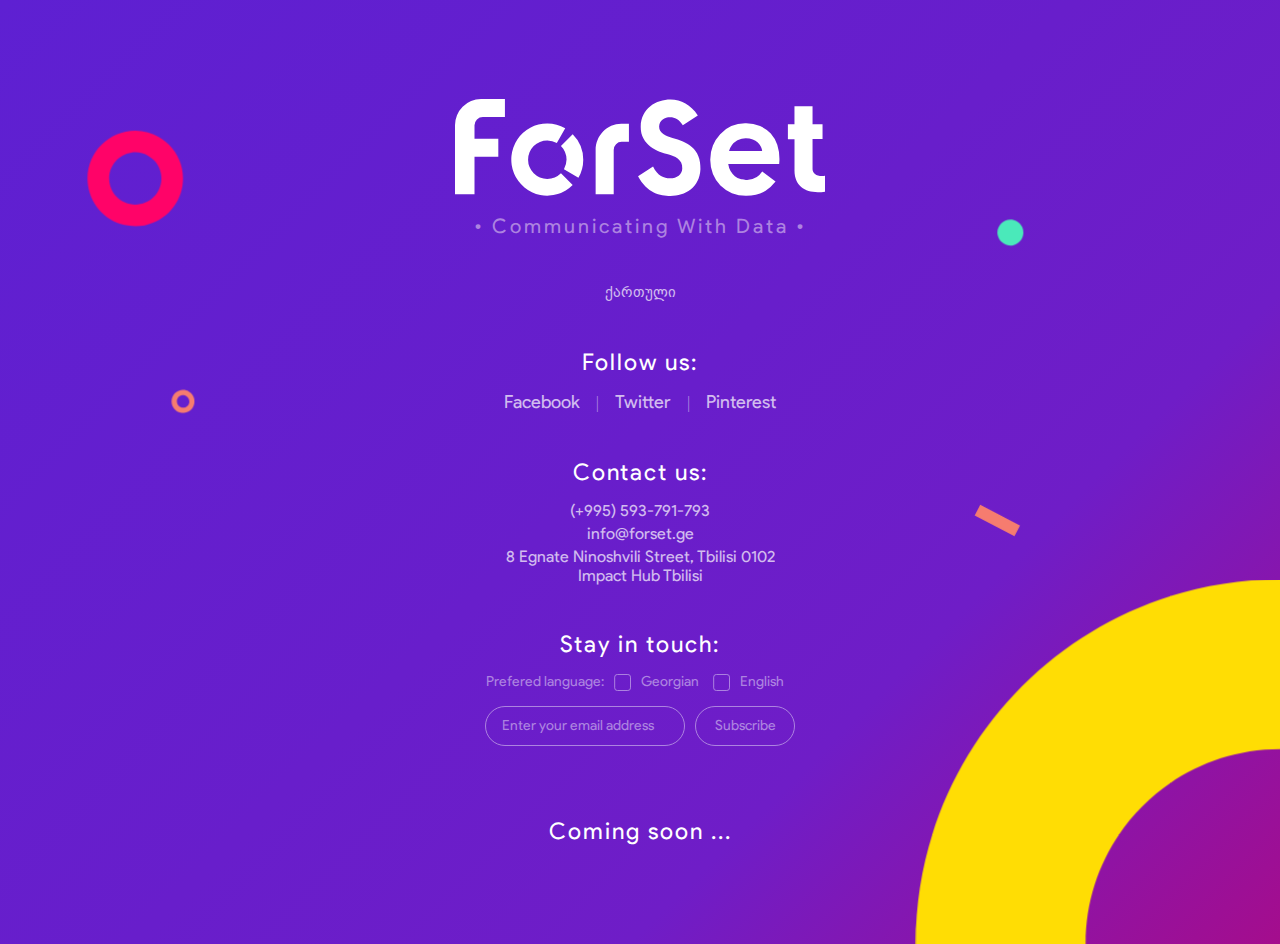
==== en/index.html @ 380f02e7 "ForSet.ge landing page" ====
<!DOCTYPE html>
<html lang="en">
  <head>
    <meta charset="utf-8">
    <meta http-equiv="X-UA-Compatible" content="IE=Edge,chrome=1">
    <meta name="viewport" content="width=device-width, initial-scale=1.0">
    <title>ForSet | Data Communication: Innovative. Effective. Simple.</title>

    <meta property="og:title" content="ForSet | Data Communication: Innovative. Effective. Simple.">
    <meta property="og:description" content="ForSet is a non-governmental, non-profit, civic tech organization specializing in effective communications for social issues using data, design, and technology. We do storytelling, advocacy campaigns, educational programmes, and open source tools." />
    <meta name="description" content="ForSet is a non-governmental, non-profit, civic tech organization specializing in effective communications for social issues using data, design, and technology. We do storytelling, advocacy campaigns, educational programmes, and open source tools.">
    <meta property="og:type" content="website" />
    <meta property="og:url" content="https://forset.ge/" />
    <meta property="og:site_name" content="ForSet" />
    <meta property="og:image" content="https://forset.ge/assets/images/share.png" />


    <meta http-equiv="cache-control" content="max-age=0" />
    <meta http-equiv="cache-control" content="no-cache" />
    <meta http-equiv="expires" content="0" />
    <meta http-equiv="expires" content="Tue, 01 Jan 1980 1:00:00 GMT" />
    <meta http-equiv="pragma" content="no-cache" />

    <link rel="shortcut icon" href="../assets/images/favicon.ico">

    <link rel="stylesheet" href="../assets/css/reset.css">
    <link rel="stylesheet" href="../assets/css/main.css?v=1.0">
    <link rel="stylesheet" type="text/css" href="../assets/css/circular_progress_button_component.css" />
    <script src="../assets/js/modernizr.custom.js"></script>
  </head>

  <body>
    <div class="app">
      <div id="scene" class="bg">
        <svg viewBox="0 0 1920 1080">
          <g class="layer" data-depth="0.1">
            <g class="move">
              <rect x="1487.1" y="747.1" transform="matrix(0.4638 -0.8859 0.8859 0.4638 110.5339 1744.0428)" fill="#F67C6F" width="18" height="67.2"/>
            </g>
          </g>
          <g class="layer" data-depth="0.2">
            <g class="move move1s">
              <path fill="#F67C6F" d="M286.8,589.9c-1.1-1.1-2.3-2-3.6-2.7c-2.5-1.5-5.4-2.3-8.6-2.3c-9.5,0-17.2,7.7-17.2,17.1c0,0.2,0,0.5,0,0.7   c0,0.1,0,0.1,0,0.2c0,0,0,0,0,0.1c0.4,7.7,5.9,14.1,13.2,15.8c1.3,0.3,2.6,0.4,3.9,0.4l0,0c1.2,0,2.3-0.1,3.4-0.3   c7.6-1.5,13.3-8,13.7-15.9l0,0c0-0.1,0-0.2,0-0.3c0-0.2,0-0.4,0-0.6C291.9,597.3,289.9,593,286.8,589.9z M274.7,611.5   c-5.2,0-9.4-4.2-9.4-9.4c0-4.7,3.5-8.6,8-9.3c0.5-0.1,1-0.1,1.4-0.1l0,0c0.8,0,1.6,0.1,2.4,0.4c0.8,0.2,1.5,0.5,2.2,0.9   s1.4,0.9,1.9,1.5c1.7,1.7,2.8,4.1,2.8,6.7C284.1,607.2,279.9,611.5,274.7,611.5z"/>
            </g>
          </g>
          <g class="layer" data-depth="0.2">
            <g class="move move2s">
              <path fill="#4AE9BA" d="M1529.3,335c-1.2-1.2-2.5-2.2-4-3.1c-2.9-1.6-6.2-2.6-9.7-2.6c-10.7,0-19.4,8.7-19.5,19.4c0,0.3,0,0.5,0,0.8   c0,0.1,0,0.2,0,0.2v0.1c0.5,8.7,6.7,15.9,15,17.9c1.4,0.3,2.9,0.5,4.5,0.5l0,0c1.3,0,2.6-0.1,3.9-0.3c8.6-1.7,15.1-9.1,15.5-18.1   l0,0c0-0.1,0-0.2,0-0.3c0-0.2,0-0.5,0-0.7C1535.1,343.4,1532.9,338.5,1529.3,335z"/>
            </g>
          </g>
          <g class="layer" data-depth="0.1">
            <g class="move move3s">
              <path fill="#FF0368" d="M253.4,217c-4.4-4.4-9.4-8.2-14.8-11.3c-10.5-6.1-22.7-9.6-35.7-9.6c-39.5,0-71.5,32-71.6,71.5   c0,1,0,2,0.1,2.9c0,0.3,0,0.6,0,0.9c0,0.1,0,0.2,0,0.3c1.7,32.2,24.7,58.7,55.1,65.8c5.2,1.1,10.7,1.7,16.4,1.7h0.1   c4.9,0,9.7-0.4,14.2-1.2c31.5-6.4,55.5-33.5,57.2-66.5l0,0c0-0.4,0-0.8,0-1.3c0-0.9,0.1-1.7,0.1-2.6   C274.5,247.8,266.4,229.9,253.4,217z M202.9,306.9c-21.6,0-39.2-17.5-39.2-39.2c0-19.6,14.4-35.9,33.3-38.7c2-0.4,4-0.6,5.9-0.6   h0.1c3.4,0,6.8,0.5,10.2,1.5c3.3,0.9,6.4,2.2,9.2,3.8c3,1.7,5.7,3.8,8.1,6.2c7.2,7.1,11.6,16.9,11.6,27.8   C242.1,289.4,224.5,306.9,202.9,306.9z"/>
            </g>
          </g>
        </svg>
      </div>
      <div class="content">
        <img src="../assets/images/forset.svg" class="logo" />
        <div class="slogan">• Communicating With Data •</div>
        <a href="../ka" class="language" lang="ka">ქართული</a>
        <section>
          <label class="caption">Follow us:</label>
          <ul class="follow-links">
            <li><a href="https://www.facebook.com/ForSetGeorgia/" target="_blank">Facebook</a></li>
            <li class="sep">|</li>
            <li><a href="https://twitter.com/forsetgeorgia" target="_blank">Twitter</a></li>
            <li class="sep">|</li>
            <li><a href="https://www.pinterest.com/forsetgeorgia/" target="_blank">Pinterest</a></li>
          </ul>
        </section>
        <section>
          <label class="caption">Contact us:</label>
          <p><a href="tel://+995 593 791 793" target="_top">(+995) 593-791-793</a></p>
          <p><a href="mailto:info@forset.ge" target="_top">info@forset.ge</a></p>
          <p><a href="https://www.google.ge/maps/place/Impact+Hub+Tbilisi/@41.709486,44.8027309,18z/data=!4m5!3m4!1s0x40440d26c48689a7:0x61263015bbe930d7!8m2!3d41.7093858!4d44.8028534?hl=en" target="_blank">8 Egnate Ninoshvili Street, Tbilisi 0102<br /><span>Impact Hub Tbilisi</span></a></p>
        </section>
        <section>
          <!-- Begin MailChimp Signup Form -->
          <div id="mc_embed_signup">
            <form action="//twitter.us16.list-manage.com/subscribe/post?u=4c5461b661acbc0f12e0cc253&amp;id=8ed1d1ff24" method="post" id="mc-embedded-subscribe-form" name="mc-embedded-subscribe-form" class="validate" target="_blank" novalidate>
              <div id="mc_embed_signup_scroll">
                <label class="caption">Stay in touch:</label>
                <div class="mc-field-group input-group">
                  <label>Prefered language: </label>
                  <ul>
                    <li><input type="checkbox" value="1" name="group[893][1]" id="mce-group[893]-893-0"><label for="mce-group[893]-893-0"><span></span>Georgian</label></li>
                    <li><input type="checkbox" value="2" name="group[893][2]" id="mce-group[893]-893-1"><label for="mce-group[893]-893-1"><span></span>English</label></li>
                  </ul>
                </div>
                <div class="mc-fields-row">
                  <div class="mc-field-group">
                    <input type="email" value="" name="EMAIL" class="required email" id="mce-EMAIL" title="Enter your email address" placeholder="Enter your email address">
                  </div>
                  <div class="progress-button">
                    <button type="submit" name="subscribe" id="mc-embedded-subscribe" class="button"><span>Subscribe</span></button>

                    <svg class="progress-circle" width="40" height="40"><path d="M20,2.5c9.669,0,17.5,7.831,17.5,17.5S29.669,37.5,20,37.5S2.5,29.669,2.5,20S10.331,2.5,20,2.5z"/></svg>
                    <svg class="checkmark" width="40" height="40"><path d="M6.02,18.875l10.061,10.074 M16.081,28.949L33.98,11.051"/></svg>
                    <svg class="cross" width="40" height="40"><path d="M20,20l-9.3-9.3"/><path d="M20,20l9.3,9.3"/><path d="M20,20l-9.3,9.3"/><path d="M20,20l9.3-9.3"/></svg>
                  </div>
                </div>

                <div id="mce-responses" class="clear">
                  <div class="response" id="mce-error-response" style="display:none"></div>
                  <div class="response" id="mce-success-response" style="display:none"></div>
                </div>
                <div style="position: absolute; left: -5000px;" aria-hidden="true"><input type="text" name="b_4c5461b661acbc0f12e0cc253_8ed1d1ff24" tabindex="-1" value=""></div>
              </div>
            </form>
          </div>
          <!--End mc_embed_signup-->
        </section>
        <section>
          <label class="caption">Coming soon ...</label>
        </section>
      </div>
      <svg id="sceneDonut" class="donut" viewBox="0 0 1920 566.4">
        <g class="layer" data-depth="0.1">
          <g class="rotate" style="transform-origin:center;">
            <path fill="#FFDD04" d="M2466.4,566.4C2466.4,264.6,2221.8,20,1920,20s-546.4,244.6-546.4,546.4c0,56.4,8.6,110.8,24.4,162l243.5-75.6
              c-8.5-27.3-13-56.4-13-86.5c0-161,130.5-291.5,291.5-291.5s291.5,130.5,291.5,291.5c0,104.4-54.9,196-137.5,247.5l134.7,216.4
              C2363.5,933.8,2466.4,762.1,2466.4,566.4z"/>
            <path fill="none" d="M2004.8,845.4l74.2,243.9c46.2-14,89.7-34,129.8-59l-134.7-216.4C2052.7,827.2,2029.4,837.9,2004.8,845.4z"/>
            <path fill="none" d="M1641.5,652.9L1398,728.4c14.1,45.5,34,88.4,58.8,128l216.1-135.3C1659.7,700,1649,677.1,1641.5,652.9z"/>
            <path fill="#FFDD04" d="M1920,857.9c-104.2,0-195.5-54.6-247.1-136.8l-216.1,135.3c96.6,154,267.9,256.4,463.2,256.4
              c55.3,0,108.7-8.2,159-23.5l-74.2-243.9C1978,853.5,1949.5,857.9,1920,857.9z"/>
          </g>
        </g>
      </svg>
    </div>
    <script src="../assets/js/jquery-3.2.1.min.js"></script>
    <script src="../assets/js/parallax.min.js"></script>
    <script src="../assets/js/main.js"></script>
    <script src="../assets/js/mc-validate.js"></script>
    <script src="../assets/js/classie.js"></script>
    <script src="../assets/js/uiProgressButton.js"></script>
    <script>
      (function(i,s,o,g,r,a,m){i['GoogleAnalyticsObject']=r;i[r]=i[r]||function(){
      (i[r].q=i[r].q||[]).push(arguments)},i[r].l=1*new Date();a=s.createElement(o),
      m=s.getElementsByTagName(o)[0];a.async=1;a.src=g;m.parentNode.insertBefore(a,m)
      })(window,document,'script','https://www.google-analytics.com/analytics.js','ga');

      ga('create', 'UA-100354106-1', 'auto');
      ga('send', 'pageview');

    </script>
  </body>
</html>
---- assets/css/main.css ----
@font-face {
  font-family: 'main-en';
  src: url('../fonts/Product Sans Regular.ttf') format("truetype");
}
@font-face {
  font-family: 'main-ka';
  src: url('../fonts/BPG_Excelsior_DejaVu_2011.ttf') format("truetype");
}
html, body {
  width: 100%;
  height: 100%;
  margin: 0;
}
body {
  -webkit-font-smoothing: antialiased;
  -moz-osx-font-smoothing: grayscale;
}
.app {
  background-color: #6320cf;
  background: transparent url(../images/bg.svg) no-repeat;
  background-size: cover;
  text-align: center;
  min-height: 100%;
  z-index: 2;
  overflow: hidden;
  position: relative;
}
.bg {
    position: absolute;
    width: 100%;
    height: 100%;
    overflow: hidden;
    pointer-events: none;
    z-index: 1;
}
.bg svg {
  width: 100%;
  max-height: 100%;
}
svg.donut {
  position: absolute;
  bottom: 0;
  right: 0px;
  max-width: 1920px;
  pointer-events: none;
}
.content {
  position: relative;
  padding: 25px 10px;
}
.logo {
  max-width: 250px;
}
.slogan {
  font: 20px main-en;
  color: #ad83e0;
  margin:15px 0 25px;
  letter-spacing: 3px;
  // white-space: nowrap;
}
.slogan:lang(ka) {
  font: 20px main-ka;
  letter-spacing: 0;
}
.language:lang(en) {
  font: 14px main-en;
  letter-spacing: 1px;
}
.language:lang(ka) {
  font: 14px main-ka;
}

label {
  font: 14px main-en;
  color: #ad83e0;
  margin-right: 10px;
}
label:lang(ka) {
  font: 14px main-ka;
}
section .caption {
  display: block;
  font: 20px main-en;
  margin: 25px 0 15px;
  letter-spacing: 2px;
  color: #ffffff;
}
section .caption:lang(ka) {
  font: 18px main-ka;
  letter-spacing: 1px;
}
section:last-of-type .caption {
  margin: 45px 0 0;
}
section > p {
  margin: 4px 0;
}
section > p a {
  // opacity: 1;
  font: 16px main-en;
  // color: #ad83e0;
}
section > p a:lang(ka) {
  font: 16px main-ka;
}
section > p a br {
  line-height: 22px;

}
a {
  font: 18px main-en;
  color: #ffffff;
  opacity: .7;
  cursor: pointer;
  text-decoration: none;
  -webkit-transition: opacity .1s ease-in-out;
   -moz-transition: opacity .1s ease-in-out;
   -ms-transition: opacity .1s ease-in-out;
   -o-transition: opacity .1s ease-in-out;
   transition: opacity .1s ease-in-out;
}
a:lang(ka) {
  font: 18px main-ka;
}
a:hover, a:focus, a:active {
  opacity: 1;
}

.follow-links {
  display: inline-block;
}
ul li {
  display: inline-block;
  color: #ad83e0;
}
ul li.sep {
  margin: 0 12px;
}

input, button {
  border-radius: 20px;
  border: 1px solid #ad83e0;
  background-color: transparent;
  font: 14px main-en;
  height: 40px;
  padding: 6px 16px;
  color: #ad83e0;
  outline: none;
}
input[type="email"] {
  width: 200px;
}
::-webkit-input-placeholder { /* Chrome/Opera/Safari */
  color: #ad83e0;
}
::-moz-placeholder { /* Firefox 19+ */
  color: #ad83e0;
}
:-ms-input-placeholder { /* IE 10+ */
  color: #ad83e0;
}
:-moz-placeholder { /* Firefox 18- */
  color: #ad83e0;
}
input[type="email"] {
  color: #fff;
  -webkit-transition: border .2s ease-in-out;
  -moz-transition: border .2s ease-in-out;
  -ms-transition: border .2s ease-in-out;
  -o-transition: border .2s ease-in-out;
  transition: border .2s ease-in-out;
}
input[type="email"]:focus {
  border: 1px solid #fff;

}
input[type="email"]:focus::-webkit-input-placeholder { /* Chrome/Opera/Safari */
  color: #fff;
}
input[type="email"]:focus::-moz-placeholder { /* Firefox 19+ */
  color: #fff;
}
input[type="email"]:focus:-ms-input-placeholder { /* IE 10+ */
  color: #fff;
}
input[type="email"]:focus:-moz-placeholder { /* Firefox 18- */
  color: #fff;
}
button[type="submit"] {
  margin-left: 10px;
}

button[type="submit"]:hover {
  background-color: #ffdd04;
  color: #6b1eca;
  cursor: pointer;
  border: 1px solid #ffdd04;
}
.mc-field-group {
  display: inline-block;
  margin-bottom: 10px;
}
.mc-fields-row {
  display: flex;
  flex-direction: row;
  justify-content: center;
  flex-wrap: wrap;
}
.input-group {
  margin: 15px 0 0;
  display: flex;
  flex-direction: row;
  justify-content: center;
}
.input-group ul {
  text-align: left;
}
.input-group li {
  margin: 0 0 15px;
}
#mc_embed_signup .mc-field-group div.mce_inline_error {
  display: block;
  margin: 0;
  padding: 4px 0 0 14px;
  background-color: transparent;
  font: 13px main-en;
  font-weight: normal;
  color: #e08383;
  text-align: left;
}
#mc_embed_signup .mc-field-group input.mce_inline_error {
  border-color: #e08383;
}
#mce-responses {
  display: inline-block;
}
#mce-responses .response {
  display: block;
  margin: 0;
  padding: 4px 0 0 14px;
  background-color: transparent;
  font: 13px main-en;
  font-weight: normal;
  color: #e08383;
  text-align: left;
}
#mce-responses .response a {
  font: 12px main-en;
}


input[type="checkbox"] {
    display:none;
}
input[type="checkbox"] + label {
  cursor:pointer;
  -webkit-transition: color .1s ease-in-out;
  -moz-transition: color .1s ease-in-out;
  -ms-transition: color .1s ease-in-out;
  -o-transition: color .1s ease-in-out;
  transition: color .1s ease-in-out;
}
input[type="checkbox"] + label span {
    display:inline-block;
    width:17px;
    height:17px;
    vertical-align:middle;
    background:url(../images/checkbox.svg) no-repeat 0px top;
    background-size: 35px 17px;
    cursor:pointer;
    margin-right:10px;

}
input[type="checkbox"]:checked + label {
  color: #fff;
}
input[type="checkbox"]:checked + label span {
  background:url(../images/checkbox.svg) no-repeat -18px top;
  background-size: 35px 17px;
}


@media screen and (min-height: 800px) {
  .app {

  }
  .content {
    padding: 45px 10px;
  }
  .bg svg.bg2 {
    height: 100%;
    max-width: 100%;
  }
  .logo {
    max-width: 370px;
  }
  .slogan {
    margin:15px 0 45px;
  }
  section .caption {
    font: 23px main-en;
    margin: 45px 0 15px;
  }
}

@media screen and (min-height: 900px) {
  .content {
    padding: 99px 10px;
  }
}


@keyframes rotate{
  0% {
    transform: rotate(0deg);
  }
  100% {
    transform: rotate(360deg);
  }
}

@-moz-keyframes rotate{
  0% {
    -moz-transform: rotate(0deg);
  }
  100% {
    -moz-transform: rotate(360deg);
  }
}

@-webkit-keyframes rotate {
  0% {
    -webkit-transform: rotate(0deg);
  }
  100% {
    -webkit-transform: rotate(360deg);
  }
}

@-o-keyframes rotate {
  0% {
    -o-transform: rotate(0deg);
  }
  100% {
    -o-transform: rotate(360deg);
  }
}

@-ms-keyframes rotate {
  0% {
    -ms-transform: rotate(0deg);
  }
  100% {
    -ms-transform: rotate(360deg);
  }
}
.rotate
{
  -webkit-animation-name:             rotate;
  -webkit-animation-duration:         200s;
  -webkit-animation-iteration-count:  infinite;
  -webkit-transition-timing-function: linear;
}


@-webkit-keyframes move {
  0% {
    -webkit-transform: translate3d(0, 0, 0px);
            transform: translate3d(0, 0, 0px); }
  33% {
    -webkit-transform: translate3d(-10px, -10px, 25px);
            transform: translate3d(-10px, -10px, 25px); }
  66% {
    -webkit-transform: translate3d(10px, 10px, 50px);
            transform: translate3d(10px, 10px, 50px); }
  100% {
    -webkit-transform: translate3d(0, 0, 0px);
            transform: translate3d(0, 0, 0px); } }
@keyframes move {
  0% {
    -webkit-transform: translate3d(0, 0, 0px);
            transform: translate3d(0, 0, 0px); }
  33% {
    -webkit-transform: translate3d(-10px, -10px, 25px);
            transform: translate3d(-10px, -10px, 25px); }
  66% {
    -webkit-transform: translate3d(10px, 10px, 50px);
            transform: translate3d(10px, 10px, 50px); }
  100% {
    -webkit-transform: translate3d(0, 0, 0px);
            transform: translate3d(0, 0, 0px); } }
.move {
  -webkit-animation: move 10s infinite;
  animation: move 10s infinite;
}
.move1s {
  -webkit-animation-delay: -1s;
  animation-delay: -1s;
}
.move2s {
  -webkit-animation-delay: -2s;
  animation-delay: -2s;
}
.move3s {
  -webkit-animation-delay: -3s;
  animation-delay: -3s;
}
---- assets/css/circular_progress_button_component.css ----
/* Button container */
.progress-button {
	position: relative;
	display: inline-block;
	text-align: center;
	// width: 45%;
	min-width: 100px;
	margin-left: 10px;
}

/* Button style */
.progress-button button {
	display: block;
	margin: 0 auto;
	padding: 0;
	width: 100px;
	height: 40px;
  border: 1px solid #ad83e0;
	border-radius: 20px;
	background: transparent;
  color: #ad83e0;

  font: 14px main-en;
  padding: 6px 16px;
  outline: none;
	// letter-spacing: 1px;
	// font-size: 18px;
	// font-family: 'Montserrat', sans-serif;
	-webkit-tap-highlight-color: transparent;
	-webkit-transition: background-color 0.3s, color 0.3s, width 0.3s, border-width 0.3s, border-color 0.3s;
	transition: background-color 0.3s, color 0.3s, width 0.3s, border-width 0.3s, border-color 0.3s;
}

.progress-button button:hover {
  background-color: #ffdd04;
  color: #6b1eca;
  border: 1px solid #ffdd04;
}

.progress-button button:focus {
	outline: none;
}

/* Text (transition for when returning to initial state) */
.progress-button button span {
	-webkit-transition: opacity 0.3s 0.1s;
	transition: opacity 0.3s 0.1s;
}

/* Common style of SVGs */
.progress-button svg {
	position: absolute;
	top: 0;
	left: 50%;
	-webkit-transform: translateX(-50%);
	transform: translateX(-50%);
	pointer-events: none;
}

.progress-button svg path {
	opacity: 0;
	fill: none;
}

.progress-button svg.progress-circle path {
	stroke: #ffdd04;
	stroke-width: 5;
}

.progress-button svg.checkmark path,
.progress-button svg.cross path {
	stroke: #fff;
	stroke-linecap: round;
	stroke-width: 4;
	-webkit-transition: opacity 0.1s;
	transition: opacity 0.1s;
}
.progress-button svg.checkmark path {
	stroke: #6b1eca;
}
/* Loading, success and error effects */
.loading.progress-button button {
	width: 40px; /* make a circle */
	border-width: 5px;
	border-color: #ad83e0;
	background-color: transparent;
	color: #fff;
}

.loading.progress-button span {
	-webkit-transition: opacity 0.15s;
	transition: opacity 0.15s;
}

.loading.progress-button span,
.success.progress-button span,
.error.progress-button span {
	opacity: 0; /* keep it hidden in all states */
}

.success.progress-button button,
.error.progress-button button {
	-webkit-transition: background-color 0.3s, width 0.3s, border-width 0.3s;
	transition: background-color 0.3s, width 0.3s, border-width 0.3s;
}

.success.progress-button button {
	border-color: #4ae9ba;
	background-color: #4ae9ba;
}

.error.progress-button button {
	border-color: #e08383;
	background-color: #e08383;
}

.loading.progress-button svg.progress-circle path,
.success.progress-button svg.checkmark path,
.error.progress-button svg.cross path {
	opacity: 1;
	-webkit-transition: stroke-dashoffset 0.3s;
	transition: stroke-dashoffset 0.3s;
}

/* Optional elastic effect for the width of the button */
.elastic.progress-button button {
	-webkit-transition: background-color 0.3s, color 0.3s, width 0.3s cubic-bezier(0.25, 0.25, 0.4, 1), border-width 0.3s, border-color 0.3s;
	-webkit-transition: background-color 0.3s, color 0.3s, width 0.3s cubic-bezier(0.25, 0.25, 0.4, 1.6), border-width 0.3s, border-color 0.3s;
	transition: background-color 0.3s, color 0.3s, width 0.3s cubic-bezier(0.25, 0.25, 0.4, 1.6), border-width 0.3s, border-color 0.3s;
}

.loading.elastic.progress-button button {
	-webkit-transition: background-color 0.3s, color 0.3s, width 0.3s cubic-bezier(0.6, 0, 0.75, 0.75), border-width 0.3s, border-color 0.3s;
	-webkit-transition: background-color 0.3s, color 0.3s, width 0.3s cubic-bezier(0.6, -0.6, 0.75, 0.75), border-width 0.3s, border-color 0.3s;
	transition: background-color 0.3s, color 0.3s, width 0.3s cubic-bezier(0.6, -0.6, 0.75, 0.75), border-width 0.3s, border-color 0.3s;
}
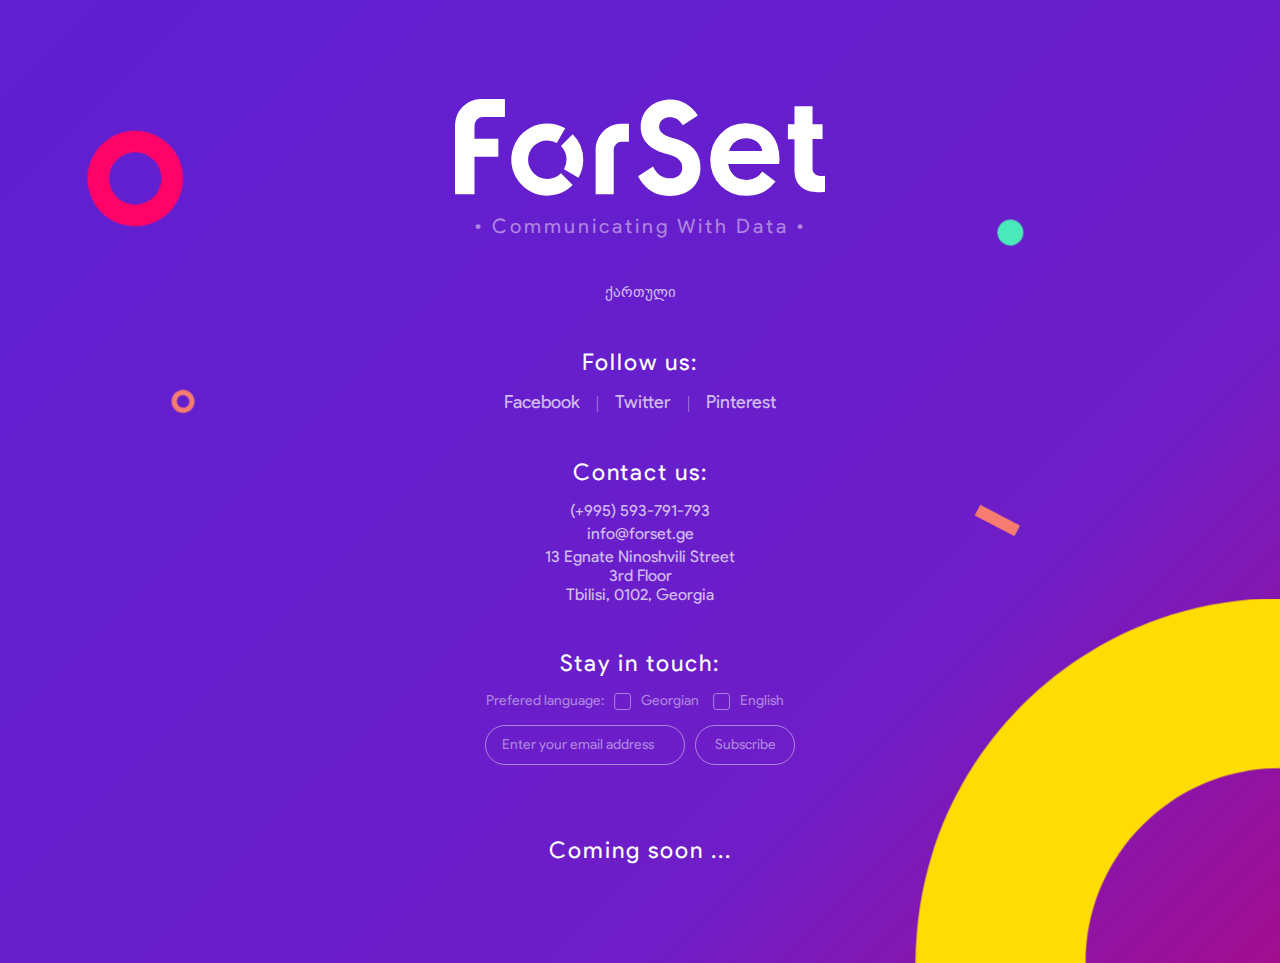
==== commit 9e71f036: "update address" ====
--- a/en/index.html
+++ b/en/index.html
@@ -4,15 +4,16 @@
     <meta charset="utf-8">
     <meta http-equiv="X-UA-Compatible" content="IE=Edge,chrome=1">
     <meta name="viewport" content="width=device-width, initial-scale=1.0">
-    <title>ForSet | Data Communication: Innovative. Effective. Simple.</title>
+    <title>ForSet | Communicating With Data</title>
 
-    <meta property="og:title" content="ForSet | Data Communication: Innovative. Effective. Simple.">
+    <meta property="og:title" content="ForSet | Communicating With Data">
     <meta property="og:description" content="ForSet is a non-governmental, non-profit, civic tech organization specializing in effective communications for social issues using data, design, and technology. We do storytelling, advocacy campaigns, educational programmes, and open source tools." />
     <meta name="description" content="ForSet is a non-governmental, non-profit, civic tech organization specializing in effective communications for social issues using data, design, and technology. We do storytelling, advocacy campaigns, educational programmes, and open source tools.">
+    <meta property="fb:app_id" content="1269859703141431">
     <meta property="og:type" content="website" />
-    <meta property="og:url" content="https://forset.ge/" />
+    <meta property="og:url" content="https://forset.ge/en/" />
     <meta property="og:site_name" content="ForSet" />
-    <meta property="og:image" content="https://forset.ge/assets/images/share.png" />
+    <meta property="og:image" content="https://forset.ge/assets/images/share_en.png" />
 
 
     <meta http-equiv="cache-control" content="max-age=0" />
@@ -25,7 +26,7 @@
 
     <link rel="stylesheet" href="../assets/css/reset.css">
     <link rel="stylesheet" href="../assets/css/main.css?v=1.0">
-    <link rel="stylesheet" type="text/css" href="../assets/css/circular_progress_button_component.css" />
+    <link rel="stylesheet" type="text/css" href="../assets/css/progress.css" />
     <script src="../assets/js/modernizr.custom.js"></script>
   </head>
 
@@ -62,9 +63,9 @@
         <section>
           <label class="caption">Follow us:</label>
           <ul class="follow-links">
-            <li><a href="https://www.facebook.com/ForSetGeorgia/" target="_blank">Facebook</a></li>
+            <li><a href="https://www.facebook.com/ForSet.ge/" target="_blank">Facebook</a></li>
             <li class="sep">|</li>
-            <li><a href="https://twitter.com/forsetgeorgia" target="_blank">Twitter</a></li>
+            <li><a href="https://twitter.com/ForSetGe" target="_blank">Twitter</a></li>
             <li class="sep">|</li>
             <li><a href="https://www.pinterest.com/forsetgeorgia/" target="_blank">Pinterest</a></li>
           </ul>
@@ -73,7 +74,7 @@
           <label class="caption">Contact us:</label>
           <p><a href="tel://+995 593 791 793" target="_top">(+995) 593-791-793</a></p>
           <p><a href="mailto:info@forset.ge" target="_top">info@forset.ge</a></p>
-          <p><a href="https://www.google.ge/maps/place/Impact+Hub+Tbilisi/@41.709486,44.8027309,18z/data=!4m5!3m4!1s0x40440d26c48689a7:0x61263015bbe930d7!8m2!3d41.7093858!4d44.8028534?hl=en" target="_blank">8 Egnate Ninoshvili Street, Tbilisi 0102<br /><span>Impact Hub Tbilisi</span></a></p>
+          <p><a href="https://www.google.ge/maps/place/13+Egnate+Ninoshvili+St,+Tbilisi,+Georgia/@41.7108516,44.8011853,18z/data=!3m1!4b1!4m5!3m4!1s0x40440d267d9a8a0f:0x4dcfd526cdc1c504!8m2!3d41.7108516!4d44.8022796?hl=en" target="_blank">13 Egnate Ninoshvili Street<br /><span>3rd Floor</span><br /><span>Tbilisi, 0102, Georgia</span></a></p>
         </section>
         <section>
           <!-- Begin MailChimp Signup Form -->
@@ -90,7 +91,7 @@
                 </div>
                 <div class="mc-fields-row">
                   <div class="mc-field-group">
-                    <input type="email" value="" name="EMAIL" class="required email" id="mce-EMAIL" title="Enter your email address" placeholder="Enter your email address">
+                    <input type="email" value="" name="EMAIL" class="required email" id="mce-EMAIL" placeholder="Enter your email address">
                   </div>
                   <div class="progress-button">
                     <button type="submit" name="subscribe" id="mc-embedded-subscribe" class="button"><span>Subscribe</span></button>
--- a/assets/css/progress.css
+++ b/assets/css/progress.css
@@ -0,0 +1,136 @@
+/* Button container */
+.progress-button {
+	position: relative;
+	display: inline-block;
+	text-align: center;
+	// width: 45%;
+	min-width: 100px;
+	margin-left: 10px;
+}
+
+/* Button style */
+.progress-button button {
+	display: block;
+	margin: 0 auto;
+	padding: 0;
+	width: 100px;
+	height: 40px;
+  border: 1px solid #ad83e0;
+	border-radius: 20px;
+	background: transparent;
+  color: #ad83e0;
+
+  font: 14px main-en;
+  padding: 6px 16px;
+  outline: none;
+	// letter-spacing: 1px;
+	// font-size: 18px;
+	// font-family: 'Montserrat', sans-serif;
+	-webkit-tap-highlight-color: transparent;
+	-webkit-transition: background-color 0.3s, color 0.3s, width 0.3s, border-width 0.3s, border-color 0.3s;
+	transition: background-color 0.3s, color 0.3s, width 0.3s, border-width 0.3s, border-color 0.3s;
+}
+
+.progress-button button:hover {
+  background-color: #ffdd04;
+  color: #6b1eca;
+  border: 1px solid #ffdd04;
+}
+
+.progress-button button:focus {
+	outline: none;
+}
+
+/* Text (transition for when returning to initial state) */
+.progress-button button span {
+	-webkit-transition: opacity 0.3s 0.1s;
+	transition: opacity 0.3s 0.1s;
+}
+
+/* Common style of SVGs */
+.progress-button svg {
+	position: absolute;
+	top: 0;
+	left: 50%;
+	-webkit-transform: translateX(-50%);
+	transform: translateX(-50%);
+	pointer-events: none;
+}
+
+.progress-button svg path {
+	opacity: 0;
+	fill: none;
+}
+
+.progress-button svg.progress-circle path {
+	stroke: #ffdd04;
+	stroke-width: 5;
+}
+
+.progress-button svg.checkmark path,
+.progress-button svg.cross path {
+	stroke: #fff;
+	stroke-linecap: round;
+	stroke-width: 4;
+	-webkit-transition: opacity 0.1s;
+	transition: opacity 0.1s;
+}
+.progress-button svg.checkmark path {
+	stroke: #6b1eca;
+}
+/* Loading, success and error effects */
+.loading.progress-button button {
+	width: 40px; /* make a circle */
+	border-width: 5px;
+	border-color: #ad83e0;
+	background-color: transparent;
+	color: #fff;
+}
+
+.loading.progress-button span {
+	-webkit-transition: opacity 0.15s;
+	transition: opacity 0.15s;
+}
+
+.loading.progress-button span,
+.success.progress-button span,
+.error.progress-button span {
+	opacity: 0; /* keep it hidden in all states */
+}
+
+.success.progress-button button,
+.error.progress-button button {
+	-webkit-transition: background-color 0.3s, width 0.3s, border-width 0.3s;
+	transition: background-color 0.3s, width 0.3s, border-width 0.3s;
+}
+
+.success.progress-button button {
+	border-color: #4ae9ba;
+	background-color: #4ae9ba;
+}
+
+.error.progress-button button {
+	border-color: #e08383;
+	background-color: #e08383;
+}
+
+.loading.progress-button svg.progress-circle path,
+.success.progress-button svg.checkmark path,
+.error.progress-button svg.cross path {
+	opacity: 1;
+	-webkit-transition: stroke-dashoffset 0.3s;
+	transition: stroke-dashoffset 0.3s;
+}
+
+/* Optional elastic effect for the width of the button */
+.elastic.progress-button button {
+	-webkit-transition: background-color 0.3s, color 0.3s, width 0.3s cubic-bezier(0.25, 0.25, 0.4, 1), border-width 0.3s, border-color 0.3s;
+	-webkit-transition: background-color 0.3s, color 0.3s, width 0.3s cubic-bezier(0.25, 0.25, 0.4, 1.6), border-width 0.3s, border-color 0.3s;
+	transition: background-color 0.3s, color 0.3s, width 0.3s cubic-bezier(0.25, 0.25, 0.4, 1.6), border-width 0.3s, border-color 0.3s;
+}
+
+.loading.elastic.progress-button button {
+	-webkit-transition: background-color 0.3s, color 0.3s, width 0.3s cubic-bezier(0.6, 0, 0.75, 0.75), border-width 0.3s, border-color 0.3s;
+	-webkit-transition: background-color 0.3s, color 0.3s, width 0.3s cubic-bezier(0.6, -0.6, 0.75, 0.75), border-width 0.3s, border-color 0.3s;
+	transition: background-color 0.3s, color 0.3s, width 0.3s cubic-bezier(0.6, -0.6, 0.75, 0.75), border-width 0.3s, border-color 0.3s;
+}
